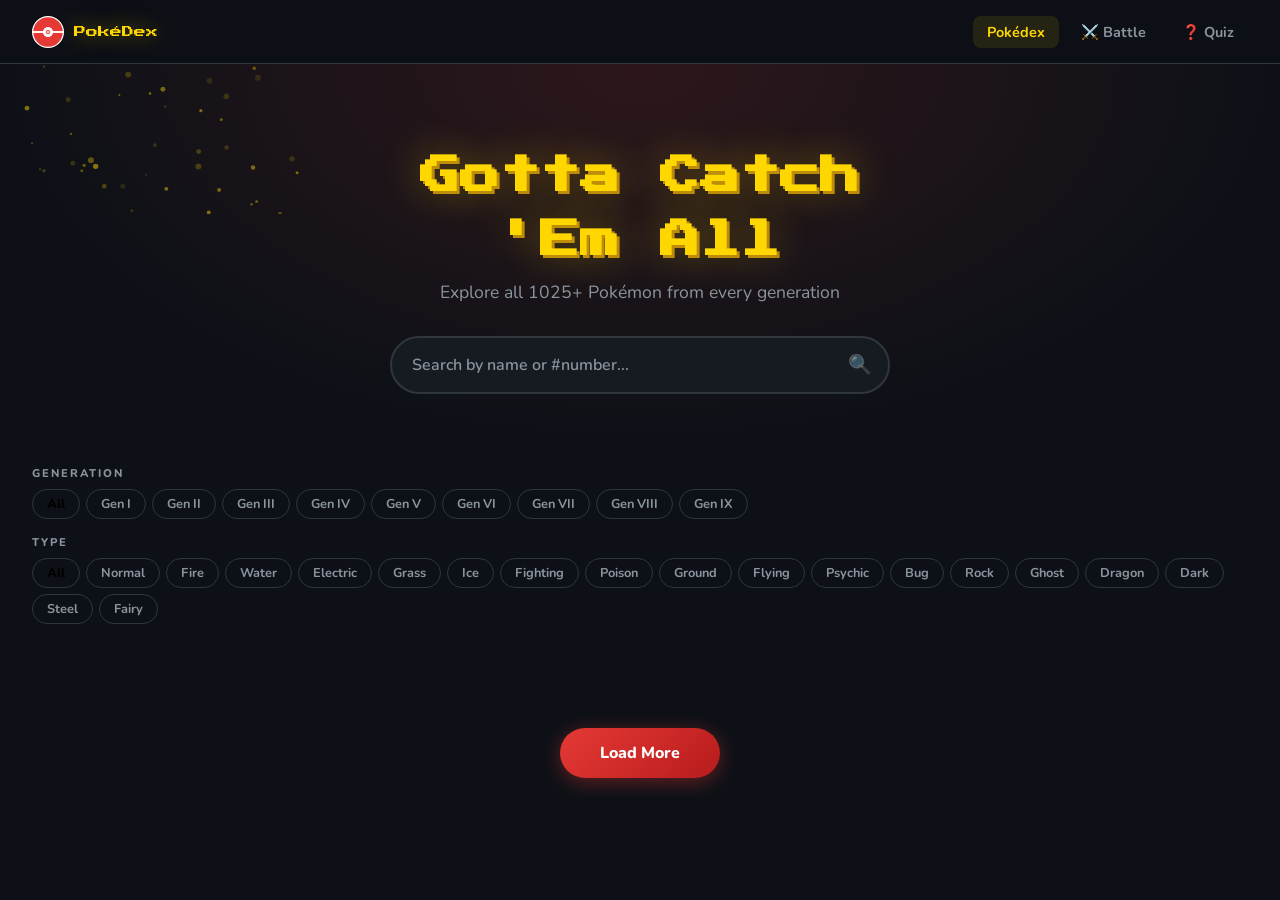
==== index.html @ df0d9342 "Initial Pokemon site — Pokedex, Battle, Quiz" ====
<!DOCTYPE html>
<html lang="fr">
<head>
  <meta charset="UTF-8">
  <meta name="viewport" content="width=device-width, initial-scale=1.0">
  <title>PokéDex — Explore all Pokémon</title>
  <link rel="stylesheet" href="style.css">
  <link rel="icon" href="data:image/svg+xml,<svg xmlns='http://www.w3.org/2000/svg' viewBox='0 0 100 100'><text y='.9em' font-size='90'>⚪</text></svg>">
</head>
<body>

<!-- ── Navbar ── -->
<nav>
  <a class="nav-logo" href="index.html">
    <svg class="pokeball-icon" viewBox="0 0 100 100" fill="none" xmlns="http://www.w3.org/2000/svg">
      <circle cx="50" cy="50" r="48" fill="#e53935" stroke="#fff" stroke-width="4"/>
      <path d="M2 50 Q2 50 98 50" stroke="#fff" stroke-width="6"/>
      <circle cx="50" cy="50" r="14" fill="#fff" stroke="#fff" stroke-width="4"/>
      <circle cx="50" cy="50" r="8" fill="#e53935" stroke="#fff" stroke-width="3"/>
      <circle cx="50" cy="50" r="3" fill="#fff"/>
    </svg>
    <span>PokéDex</span>
  </a>
  <ul class="nav-links">
    <li><a href="index.html" class="active">Pokédex</a></li>
    <li><a href="battle.html">⚔️ Battle</a></li>
    <li><a href="quiz.html">❓ Quiz</a></li>
  </ul>
</nav>

<!-- ── Hero ── -->
<section class="hero">
  <div class="hero-bg"></div>
  <canvas id="particles"></canvas>
  <div class="hero-content">
    <h1 class="hero-title">Gotta Catch<br>'Em All</h1>
    <p class="hero-sub">Explore all 1025+ Pokémon from every generation</p>
    <div class="hero-search">
      <input type="text" id="search-input" placeholder="Search by name or #number..." autocomplete="off">
      <span class="search-icon">🔍</span>
    </div>
  </div>
</section>

<!-- ── Filters ── -->
<div class="filters-section">
  <div class="filter-group">
    <span class="filter-label">Generation</span>
    <div class="filter-btns" id="gen-filters">
      <button class="filter-btn active" data-gen="all">All</button>
      <button class="filter-btn" data-gen="1">Gen I</button>
      <button class="filter-btn" data-gen="2">Gen II</button>
      <button class="filter-btn" data-gen="3">Gen III</button>
      <button class="filter-btn" data-gen="4">Gen IV</button>
      <button class="filter-btn" data-gen="5">Gen V</button>
      <button class="filter-btn" data-gen="6">Gen VI</button>
      <button class="filter-btn" data-gen="7">Gen VII</button>
      <button class="filter-btn" data-gen="8">Gen VIII</button>
      <button class="filter-btn" data-gen="9">Gen IX</button>
    </div>
  </div>
  <div class="filter-group">
    <span class="filter-label">Type</span>
    <div class="filter-btns" id="type-filters">
      <button class="filter-btn active" data-type="all">All</button>
    </div>
  </div>
</div>

<!-- ── Grid ── -->
<div class="poke-grid" id="poke-grid">
  <div class="loader" id="initial-loader" style="grid-column:1/-1">
    <svg class="pokeball-spin" viewBox="0 0 100 100">
      <circle cx="50" cy="50" r="48" fill="#e53935" stroke="#fff" stroke-width="4"/>
      <path d="M2 50 Q50 50 98 50" stroke="#fff" stroke-width="6"/>
      <circle cx="50" cy="50" r="10" fill="#fff" stroke="#fff" stroke-width="2"/>
    </svg>
    Loading Pokémon...
  </div>
</div>
<div class="load-more-wrap">
  <button class="btn-primary" id="load-more-btn" style="display:none">Load More</button>
</div>

<!-- ── Modal ── -->
<div class="modal-overlay" id="modal-overlay">
  <div class="modal" id="modal">
    <div class="modal-header">
      <div>
        <div class="modal-name" id="modal-name"></div>
        <div style="display:flex;gap:6px;margin-top:8px" id="modal-types"></div>
      </div>
      <button class="modal-close" id="modal-close">✕</button>
    </div>
    <div class="modal-body">
      <div class="modal-top">
        <div class="modal-sprite-wrap">
          <img class="modal-sprite" id="modal-sprite" src="" alt="">
          <button class="shiny-toggle" id="shiny-toggle">✨ Shiny</button>
          <div id="modal-number" style="font-size:0.7rem;color:var(--text-muted);font-weight:800"></div>
        </div>
        <div class="modal-info">
          <p class="modal-desc" id="modal-desc">Loading...</p>
          <div class="info-row">
            <div class="info-item"><label>Height</label><span id="modal-height"></span></div>
            <div class="info-item"><label>Weight</label><span id="modal-weight"></span></div>
          </div>
          <div class="info-row">
            <div class="info-item"><label>Base EXP</label><span id="modal-exp"></span></div>
            <div class="info-item"><label>Habitat</label><span id="modal-habitat"></span></div>
          </div>
          <div class="abilities-section">
            <div class="stats-title">Abilities</div>
            <div class="abilities-list" id="modal-abilities"></div>
          </div>
        </div>
      </div>

      <div class="stats-section">
        <div class="stats-title">Base Stats</div>
        <div id="modal-stats"></div>
      </div>

      <div class="evo-section" id="evo-section">
        <div class="stats-title" style="margin-bottom:12px">Evolution Chain</div>
        <div class="evo-chain" id="evo-chain"></div>
      </div>
    </div>
  </div>
</div>

<script src="api.js"></script>
<script src="pokedex.js"></script>
</body>
</html>
---- style.css ----
@import url('https://fonts.googleapis.com/css2?family=Press+Start+2P&family=Nunito:wght@400;600;700;800&display=swap');

:root {
  --bg: #0d1117;
  --surface: #161b22;
  --surface2: #21262d;
  --border: #30363d;
  --red: #e53935;
  --red-dark: #b71c1c;
  --yellow: #FFD700;
  --yellow-dark: #FFA000;
  --text: #e6edf3;
  --text-muted: #8b949e;
  --radius: 16px;
  --shadow: 0 8px 32px rgba(0,0,0,0.4);
}

* { margin:0; padding:0; box-sizing:border-box; }

body {
  background: var(--bg);
  color: var(--text);
  font-family: 'Nunito', sans-serif;
  min-height: 100vh;
  overflow-x: hidden;
}

/* ── Scrollbar ── */
::-webkit-scrollbar { width: 6px; }
::-webkit-scrollbar-track { background: var(--bg); }
::-webkit-scrollbar-thumb { background: var(--border); border-radius: 3px; }

/* ── Navbar ── */
nav {
  position: sticky; top: 0; z-index: 100;
  background: rgba(13,17,23,0.9);
  backdrop-filter: blur(20px);
  border-bottom: 1px solid var(--border);
  padding: 0 2rem;
  display: flex; align-items: center; gap: 2rem;
  height: 64px;
}
.nav-logo {
  display: flex; align-items: center; gap: 10px;
  text-decoration: none;
  font-family: 'Press Start 2P', monospace;
  font-size: 0.75rem;
  color: var(--yellow);
  text-shadow: 0 0 20px rgba(255,215,0,0.5);
  flex-shrink: 0;
}
.nav-logo .pokeball-icon {
  width: 32px; height: 32px;
  animation: spin-slow 8s linear infinite;
}
.nav-links {
  display: flex; gap: 0.5rem; list-style: none;
  margin-left: auto;
}
.nav-links a {
  text-decoration: none; color: var(--text-muted);
  font-weight: 700; font-size: 0.9rem;
  padding: 6px 14px; border-radius: 8px;
  transition: all 0.2s;
}
.nav-links a:hover, .nav-links a.active {
  color: var(--yellow);
  background: rgba(255,215,0,0.1);
}

/* ── Pokeball SVG ── */
.pokeball-icon { display: block; }

/* ── Hero ── */
.hero {
  position: relative;
  padding: 5rem 2rem 3rem;
  text-align: center;
  overflow: hidden;
}
.hero-bg {
  position: absolute; inset: 0; z-index: 0;
  background: radial-gradient(ellipse at 50% 0%, rgba(229,57,53,0.15) 0%, transparent 70%);
}
.hero canvas { position: absolute; inset: 0; z-index: 0; pointer-events: none; }
.hero-content { position: relative; z-index: 1; }
.hero-title {
  font-family: 'Press Start 2P', monospace;
  font-size: clamp(1.2rem, 4vw, 2.5rem);
  color: var(--yellow);
  text-shadow: 0 0 40px rgba(255,215,0,0.4), 3px 3px 0 #b8860b;
  line-height: 1.6;
  margin-bottom: 0.5rem;
}
.hero-sub {
  font-size: 1.1rem; color: var(--text-muted);
  margin-bottom: 2rem;
}
.hero-search {
  position: relative; max-width: 500px; margin: 0 auto;
}
.hero-search input {
  width: 100%;
  padding: 16px 56px 16px 20px;
  border-radius: 50px;
  border: 2px solid var(--border);
  background: var(--surface);
  color: var(--text);
  font-family: 'Nunito', sans-serif;
  font-size: 1rem;
  font-weight: 600;
  outline: none;
  transition: border-color 0.2s, box-shadow 0.2s;
}
.hero-search input:focus {
  border-color: var(--yellow);
  box-shadow: 0 0 0 4px rgba(255,215,0,0.1);
}
.hero-search input::placeholder { color: var(--text-muted); }
.hero-search .search-icon {
  position: absolute; right: 18px; top: 50%; transform: translateY(-50%);
  font-size: 1.2rem; opacity: 0.5;
}

/* ── Gen / Type Filters ── */
.filters-section {
  padding: 1.5rem 2rem;
  max-width: 1400px; margin: 0 auto;
}
.filter-group { margin-bottom: 1rem; }
.filter-label {
  font-size: 0.7rem; font-weight: 800;
  letter-spacing: 2px; text-transform: uppercase;
  color: var(--text-muted); margin-bottom: 0.5rem;
  display: block;
}
.filter-btns {
  display: flex; flex-wrap: wrap; gap: 6px;
}
.filter-btn {
  padding: 5px 14px; border-radius: 20px;
  border: 1.5px solid var(--border);
  background: transparent; color: var(--text-muted);
  font-family: 'Nunito', sans-serif;
  font-size: 0.8rem; font-weight: 700;
  cursor: pointer; transition: all 0.2s;
  text-transform: capitalize;
}
.filter-btn:hover { border-color: var(--yellow); color: var(--yellow); }
.filter-btn.active { color: #000; font-weight: 800; }

/* ── Pokemon Grid ── */
.poke-grid {
  display: grid;
  grid-template-columns: repeat(auto-fill, minmax(180px, 1fr));
  gap: 1rem; padding: 1rem 2rem 2rem;
  max-width: 1400px; margin: 0 auto;
}
.poke-card {
  background: var(--surface);
  border: 1px solid var(--border);
  border-radius: var(--radius);
  padding: 1.2rem 1rem 1rem;
  cursor: pointer; text-align: center;
  transition: transform 0.2s, box-shadow 0.2s, border-color 0.2s;
  position: relative; overflow: hidden;
}
.poke-card::before {
  content: '';
  position: absolute; top: -40%; right: -20%;
  width: 120px; height: 120px;
  border-radius: 50%;
  background: rgba(255,255,255,0.03);
  transition: opacity 0.2s;
}
.poke-card:hover {
  transform: translateY(-6px);
  box-shadow: var(--shadow);
}
.poke-card .poke-num {
  font-size: 0.65rem; font-weight: 800;
  color: var(--text-muted); margin-bottom: 4px;
}
.poke-card img {
  width: 100px; height: 100px;
  object-fit: contain;
  image-rendering: auto;
  transition: transform 0.3s;
  filter: drop-shadow(0 4px 8px rgba(0,0,0,0.4));
}
.poke-card:hover img { transform: scale(1.1) translateY(-4px); }
.poke-card .poke-name {
  font-size: 0.85rem; font-weight: 800;
  text-transform: capitalize; margin: 8px 0 6px;
}
.poke-types { display: flex; gap: 4px; justify-content: center; flex-wrap: wrap; }
.type-badge {
  padding: 2px 10px; border-radius: 20px;
  font-size: 0.65rem; font-weight: 800;
  text-transform: uppercase; letter-spacing: 0.5px;
  color: #fff;
}

/* ── Load More ── */
.load-more-wrap { text-align: center; padding: 1rem 0 3rem; }
.btn-primary {
  padding: 14px 40px; border-radius: 50px;
  background: linear-gradient(135deg, var(--red), var(--red-dark));
  color: #fff; border: none;
  font-family: 'Nunito', sans-serif;
  font-size: 1rem; font-weight: 800;
  cursor: pointer; transition: all 0.2s;
  box-shadow: 0 4px 20px rgba(229,57,53,0.4);
}
.btn-primary:hover { transform: translateY(-2px); box-shadow: 0 6px 28px rgba(229,57,53,0.6); }
.btn-primary:disabled { opacity: 0.5; cursor: not-allowed; transform: none; }

/* ── Modal ── */
.modal-overlay {
  position: fixed; inset: 0; z-index: 200;
  background: rgba(0,0,0,0.8);
  backdrop-filter: blur(8px);
  display: flex; align-items: center; justify-content: center;
  padding: 1rem;
  opacity: 0; visibility: hidden;
  transition: opacity 0.3s, visibility 0.3s;
}
.modal-overlay.open { opacity: 1; visibility: visible; }
.modal {
  background: var(--surface);
  border: 1px solid var(--border);
  border-radius: 24px;
  max-width: 700px; width: 100%;
  max-height: 90vh; overflow-y: auto;
  transform: scale(0.9) translateY(20px);
  transition: transform 0.3s;
}
.modal-overlay.open .modal { transform: scale(1) translateY(0); }
.modal-header {
  padding: 2rem 2rem 1rem;
  display: flex; justify-content: space-between; align-items: flex-start;
  position: sticky; top: 0;
  background: var(--surface);
  border-radius: 24px 24px 0 0;
  z-index: 1;
}
.modal-close {
  background: var(--surface2); border: 1px solid var(--border);
  color: var(--text); border-radius: 50%;
  width: 36px; height: 36px; cursor: pointer;
  font-size: 1.1rem; transition: all 0.2s;
  display: flex; align-items: center; justify-content: center;
}
.modal-close:hover { background: var(--red); border-color: var(--red); }
.modal-body { padding: 0 2rem 2rem; }
.modal-sprite-wrap {
  display: flex; flex-direction: column; align-items: center; gap: 8px;
}
.modal-sprite {
  width: 180px; height: 180px; object-fit: contain;
  filter: drop-shadow(0 8px 24px rgba(0,0,0,0.5));
  transition: opacity 0.3s;
}
.modal-top {
  display: grid; grid-template-columns: 200px 1fr; gap: 2rem;
  align-items: start;
}
.modal-info { display: flex; flex-direction: column; gap: 12px; }
.modal-name {
  font-family: 'Press Start 2P', monospace;
  font-size: 1.1rem; color: var(--yellow);
  text-transform: capitalize;
}
.modal-desc {
  font-size: 0.9rem; line-height: 1.7;
  color: var(--text-muted); font-style: italic;
}
.info-row { display: flex; gap: 1rem; font-size: 0.9rem; }
.info-item label { color: var(--text-muted); font-weight: 600; margin-right: 4px; }
.info-item span { font-weight: 800; }
.shiny-toggle {
  display: inline-flex; align-items: center; gap: 6px;
  background: var(--surface2); border: 1px solid var(--border);
  border-radius: 8px; padding: 6px 12px;
  cursor: pointer; font-size: 0.8rem; font-weight: 700;
  transition: all 0.2s; user-select: none;
}
.shiny-toggle:hover { border-color: var(--yellow); color: var(--yellow); }
.shiny-toggle.active { background: rgba(255,215,0,0.15); border-color: var(--yellow); color: var(--yellow); }

/* ── Stats ── */
.stats-section { margin-top: 1.5rem; }
.stats-title {
  font-family: 'Press Start 2P', monospace;
  font-size: 0.6rem; color: var(--text-muted);
  letter-spacing: 1px; margin-bottom: 1rem;
}
.stat-row {
  display: grid; grid-template-columns: 130px 40px 1fr;
  align-items: center; gap: 10px; margin-bottom: 8px;
}
.stat-name { font-size: 0.8rem; font-weight: 700; color: var(--text-muted); }
.stat-val { font-size: 0.85rem; font-weight: 800; text-align: right; }
.stat-bar { height: 8px; background: var(--surface2); border-radius: 4px; overflow: hidden; }
.stat-fill {
  height: 100%; border-radius: 4px;
  transition: width 0.8s cubic-bezier(0.4,0,0.2,1);
}

/* ── Abilities ── */
.abilities-section { margin-top: 1.5rem; }
.abilities-list { display: flex; gap: 8px; flex-wrap: wrap; margin-top: 8px; }
.ability-badge {
  padding: 4px 12px; border-radius: 8px;
  background: var(--surface2); border: 1px solid var(--border);
  font-size: 0.8rem; font-weight: 700; text-transform: capitalize;
}
.ability-badge.hidden {
  border-style: dashed; color: var(--yellow); border-color: var(--yellow);
}

/* ── Evolution Chain ── */
.evo-section { margin-top: 1.5rem; }
.evo-chain {
  display: flex; align-items: center; gap: 12px;
  flex-wrap: wrap; margin-top: 12px;
}
.evo-item {
  display: flex; flex-direction: column; align-items: center; gap: 4px;
  cursor: pointer; transition: transform 0.2s;
}
.evo-item:hover { transform: scale(1.1); }
.evo-item img { width: 72px; height: 72px; object-fit: contain; filter: drop-shadow(0 2px 6px rgba(0,0,0,0.4)); }
.evo-item span { font-size: 0.7rem; font-weight: 700; text-transform: capitalize; }
.evo-arrow { font-size: 1.2rem; color: var(--text-muted); }

/* ── Loading / Spinner ── */
.loader {
  display: flex; flex-direction: column;
  align-items: center; justify-content: center;
  padding: 4rem; gap: 1rem; color: var(--text-muted);
  font-size: 0.9rem; font-weight: 700;
}
.pokeball-spin {
  width: 48px; height: 48px;
  animation: spin 1s linear infinite;
}
@keyframes spin { to { transform: rotate(360deg); } }
@keyframes spin-slow { to { transform: rotate(360deg); } }

/* ── Battle Page ── */
.battle-page { min-height: calc(100vh - 64px); }
.battle-select {
  max-width: 900px; margin: 0 auto;
  padding: 3rem 2rem; text-align: center;
}
.battle-select h1 {
  font-family: 'Press Start 2P', monospace;
  font-size: clamp(0.8rem, 2vw, 1.2rem);
  color: var(--yellow); margin-bottom: 0.5rem;
}
.battle-select p { color: var(--text-muted); margin-bottom: 2.5rem; }
.starter-grid {
  display: grid; grid-template-columns: repeat(3, 1fr);
  gap: 1rem; max-width: 600px; margin: 0 auto 2rem;
}
.starter-card {
  background: var(--surface);
  border: 2px solid var(--border);
  border-radius: var(--radius);
  padding: 1.5rem 1rem;
  cursor: pointer; transition: all 0.2s;
  display: flex; flex-direction: column; align-items: center; gap: 8px;
}
.starter-card:hover { border-color: var(--yellow); transform: translateY(-6px); }
.starter-card img { width: 100px; height: 100px; object-fit: contain; filter: drop-shadow(0 4px 12px rgba(0,0,0,0.4)); }
.starter-card .starter-name { font-weight: 800; font-size: 0.9rem; text-transform: capitalize; }

/* ── Battle Arena ── */
.battle-arena {
  display: none;
  flex-direction: column;
  max-width: 900px; margin: 0 auto;
  padding: 1.5rem 2rem;
  gap: 1rem;
}
.battle-arena.visible { display: flex; }
.battle-scene {
  background: linear-gradient(180deg, #1a3a5c 0%, #2d5a87 50%, #4a7fb5 70%, #8ab5d4 70.5%, #c8e3f0 70.5%, #c8e3f0 75%, #3d7a2e 75%, #2d5a22 100%);
  border-radius: var(--radius);
  border: 1px solid var(--border);
  padding: 2rem;
  position: relative; min-height: 280px;
  display: flex; flex-direction: column; justify-content: space-between;
}
.enemy-side, .player-side {
  display: flex; flex-direction: column; gap: 8px;
}
.enemy-side { align-items: flex-start; }
.player-side { align-items: flex-end; }
.battle-hp-bar {
  background: rgba(0,0,0,0.5);
  border: 2px solid rgba(255,255,255,0.2);
  border-radius: 8px; padding: 8px 12px;
  min-width: 220px;
}
.battle-hp-name { font-weight: 800; font-size: 0.9rem; margin-bottom: 2px; text-transform: capitalize; }
.battle-hp-info { display: flex; justify-content: space-between; font-size: 0.75rem; color: rgba(255,255,255,0.7); margin-bottom: 4px; }
.hp-track { height: 10px; background: rgba(0,0,0,0.4); border-radius: 5px; overflow: hidden; }
.hp-fill { height: 100%; border-radius: 5px; transition: width 0.5s ease, background 0.3s; }
.sprite-enemy { position: absolute; top: 30px; right: 80px; }
.sprite-player { position: absolute; bottom: 60px; left: 80px; }
.battle-sprite { width: 100px; height: 100px; object-fit: contain; image-rendering: pixelated; }
.battle-sprite.shake { animation: shake 0.4s; }
.battle-sprite.bounce { animation: bounce-in 0.4s; }
@keyframes shake { 0%,100%{transform:translateX(0)} 20%{transform:translateX(-10px)} 40%{transform:translateX(10px)} 60%{transform:translateX(-6px)} 80%{transform:translateX(6px)} }
@keyframes bounce-in { 0%{transform:scale(0.7)} 60%{transform:scale(1.15)} 100%{transform:scale(1)} }
.battle-log {
  background: var(--surface);
  border: 1px solid var(--border);
  border-radius: var(--radius);
  padding: 1rem 1.2rem;
  min-height: 64px;
  font-size: 0.95rem; font-weight: 600;
  line-height: 1.5;
}
.battle-log .log-line { animation: fade-in 0.3s; }
@keyframes fade-in { from{opacity:0;transform:translateY(4px)} to{opacity:1;transform:none} }
.move-grid {
  display: grid; grid-template-columns: 1fr 1fr;
  gap: 8px;
}
.move-btn {
  padding: 12px 16px; border-radius: 10px;
  border: 2px solid var(--border);
  background: var(--surface2);
  color: var(--text); cursor: pointer;
  text-align: left; transition: all 0.2s;
  font-family: 'Nunito', sans-serif;
}
.move-btn:hover:not(:disabled) { border-color: var(--yellow); background: rgba(255,215,0,0.1); }
.move-btn:disabled { opacity: 0.4; cursor: not-allowed; }
.move-btn .move-name { font-weight: 800; font-size: 0.9rem; text-transform: capitalize; }
.move-btn .move-meta { font-size: 0.7rem; color: var(--text-muted); margin-top: 2px; }
.battle-actions { display: flex; gap: 8px; }
.btn-catch {
  padding: 12px 20px; border-radius: 10px;
  background: linear-gradient(135deg, #f57c00, #e65100);
  border: none; color: #fff;
  font-family: 'Nunito', sans-serif; font-weight: 800;
  cursor: pointer; transition: all 0.2s;
  font-size: 0.9rem;
}
.btn-catch:hover:not(:disabled) { transform: translateY(-2px); box-shadow: 0 4px 16px rgba(245,124,0,0.5); }
.btn-catch:disabled { opacity: 0.4; cursor: not-allowed; }
.caught-collection {
  display: flex; flex-wrap: wrap; gap: 8px;
  padding: 0.5rem 0;
}
.caught-badge {
  display: flex; align-items: center; gap: 4px;
  background: var(--surface2); border: 1px solid var(--border);
  border-radius: 8px; padding: 4px 10px;
  font-size: 0.75rem; font-weight: 700; text-transform: capitalize;
}
.caught-badge img { width: 24px; height: 24px; object-fit: contain; }

/* ── Quiz Page ── */
.quiz-page {
  max-width: 700px; margin: 0 auto;
  padding: 2rem;
  display: flex; flex-direction: column; gap: 1.5rem;
}
.quiz-header {
  display: flex; justify-content: space-between; align-items: center;
}
.quiz-title {
  font-family: 'Press Start 2P', monospace;
  font-size: clamp(0.7rem, 2vw, 1rem);
  color: var(--yellow);
}
.quiz-stats { display: flex; gap: 1rem; }
.quiz-stat {
  background: var(--surface);
  border: 1px solid var(--border);
  border-radius: 10px; padding: 8px 16px;
  font-weight: 800; font-size: 0.85rem;
  text-align: center;
}
.quiz-stat label { display: block; font-size: 0.6rem; color: var(--text-muted); margin-bottom: 2px; }
.quiz-silhouette-wrap {
  background: var(--surface);
  border: 1px solid var(--border);
  border-radius: var(--radius);
  padding: 2rem; text-align: center;
  position: relative; overflow: hidden;
}
.quiz-bg-text {
  position: absolute; font-family: 'Press Start 2P', monospace;
  font-size: 1.5rem; color: rgba(255,255,255,0.03);
  top: 50%; left: 50%; transform: translate(-50%,-50%);
  white-space: nowrap; pointer-events: none;
}
.quiz-img {
  width: 200px; height: 200px; object-fit: contain;
  transition: filter 0.5s;
}
.quiz-img.hidden { filter: brightness(0); }
.quiz-img.revealed { filter: brightness(1) drop-shadow(0 0 20px rgba(255,215,0,0.5)); }
.timer-bar-wrap {
  height: 6px; background: var(--surface2);
  border-radius: 3px; overflow: hidden;
}
.timer-bar {
  height: 100%;
  background: linear-gradient(90deg, var(--red), var(--yellow));
  transition: width 1s linear, background 0.3s;
  border-radius: 3px;
}
.quiz-question {
  font-family: 'Press Start 2P', monospace;
  font-size: 0.65rem; color: var(--text-muted);
  text-align: center; padding: 0.5rem 0;
}
.quiz-choices {
  display: grid; grid-template-columns: 1fr 1fr;
  gap: 10px;
}
.choice-btn {
  padding: 14px 18px; border-radius: 12px;
  border: 2px solid var(--border);
  background: var(--surface);
  color: var(--text);
  font-family: 'Nunito', sans-serif; font-weight: 800;
  font-size: 0.9rem; cursor: pointer;
  transition: all 0.2s; text-transform: capitalize;
}
.choice-btn:hover:not(:disabled) { border-color: var(--yellow); background: rgba(255,215,0,0.08); }
.choice-btn.correct { border-color: #4caf50 !important; background: rgba(76,175,80,0.15) !important; color: #4caf50; }
.choice-btn.wrong { border-color: var(--red) !important; background: rgba(229,57,53,0.15) !important; color: var(--red); }
.choice-btn:disabled { cursor: not-allowed; }
.quiz-result {
  text-align: center; padding: 1rem;
  font-size: 1rem; font-weight: 800;
  border-radius: var(--radius);
  min-height: 56px; display: flex;
  align-items: center; justify-content: center;
  gap: 8px;
}
.quiz-result.correct { background: rgba(76,175,80,0.1); border: 1px solid #4caf50; color: #4caf50; }
.quiz-result.wrong { background: rgba(229,57,53,0.1); border: 1px solid var(--red); color: var(--red); }
.quiz-result.waiting { background: var(--surface); border: 1px solid var(--border); color: var(--text-muted); }
.btn-next {
  padding: 12px 30px; border-radius: 50px;
  background: linear-gradient(135deg, var(--yellow), var(--yellow-dark));
  color: #000; border: none;
  font-family: 'Nunito', sans-serif; font-weight: 800; font-size: 1rem;
  cursor: pointer; transition: all 0.2s;
  box-shadow: 0 4px 16px rgba(255,215,0,0.3);
}
.btn-next:hover { transform: translateY(-2px); box-shadow: 0 6px 24px rgba(255,215,0,0.5); }
.btn-next:disabled { opacity: 0; pointer-events: none; }
.difficulty-btns { display: flex; gap: 8px; }
.diff-btn {
  padding: 6px 16px; border-radius: 8px;
  border: 1.5px solid var(--border); background: transparent;
  color: var(--text-muted); cursor: pointer;
  font-family: 'Nunito', sans-serif; font-weight: 700; font-size: 0.8rem;
  transition: all 0.2s;
}
.diff-btn.active { border-color: var(--yellow); color: var(--yellow); background: rgba(255,215,0,0.1); }

/* ── Responsive ── */
@media (max-width: 600px) {
  nav { padding: 0 1rem; }
  .nav-logo span { display: none; }
  .hero { padding: 3rem 1rem 2rem; }
  .poke-grid { padding: 0.5rem 1rem 2rem; }
  .modal-top { grid-template-columns: 1fr; }
  .modal-sprite { width: 140px; height: 140px; }
  .modal-body { padding: 0 1rem 1.5rem; }
  .starter-grid { grid-template-columns: 1fr; }
  .quiz-choices { grid-template-columns: 1fr; }
}

/* ── Misc ── */
.empty-state {
  text-align: center; padding: 4rem 2rem;
  color: var(--text-muted); font-size: 1rem; font-weight: 700;
}
.generation-tabs { display: flex; gap: 6px; flex-wrap: wrap; }
.caught-count {
  font-family: 'Press Start 2P', monospace;
  font-size: 0.55rem; color: var(--yellow);
}
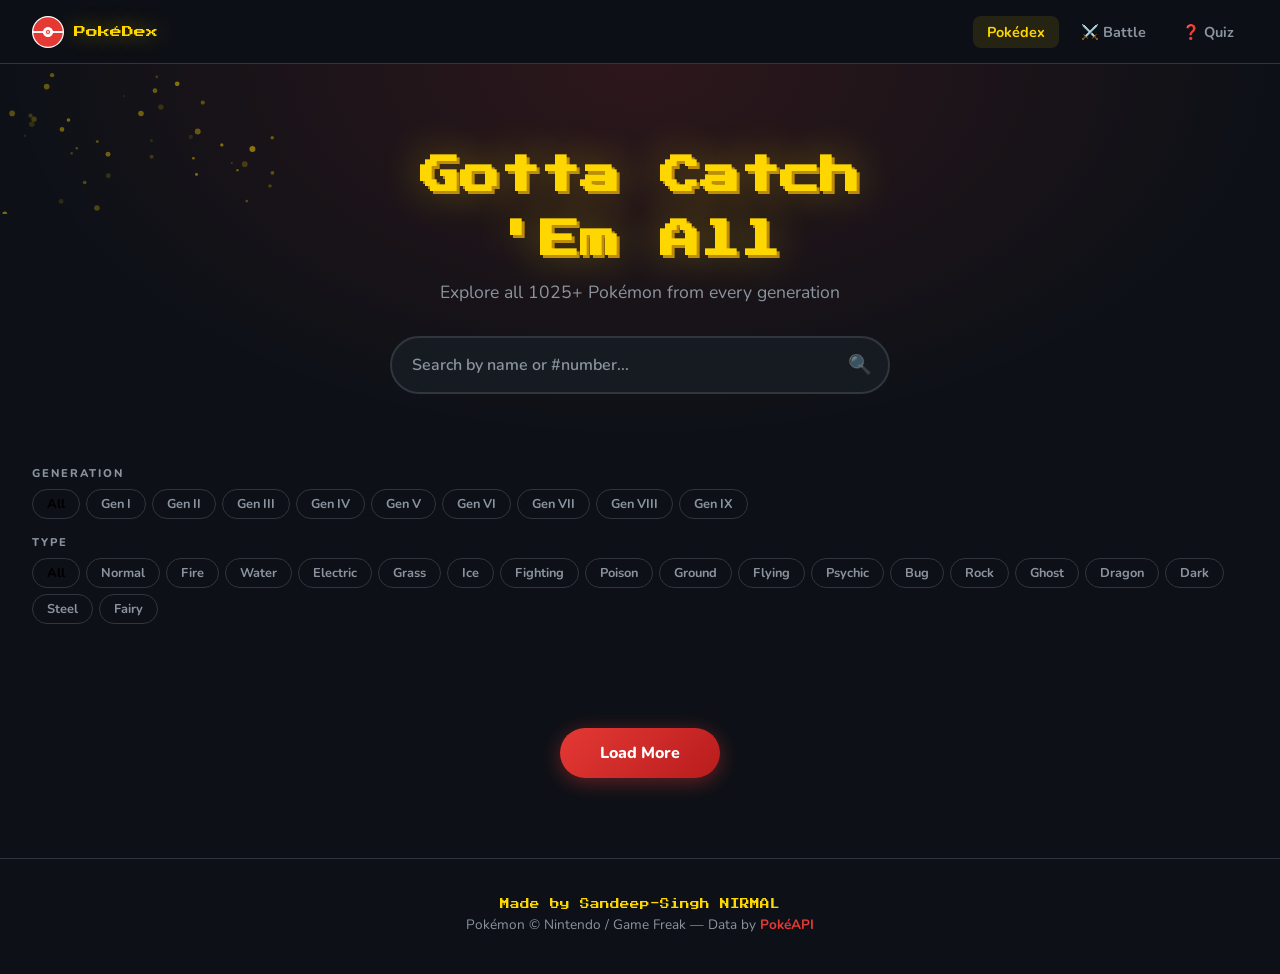
==== commit e3331fc9: "Add footer with author name + footer styles" ====
--- a/index.html
+++ b/index.html
@@ -129,6 +129,10 @@
   </div>
 </div>
 
+<footer class="site-footer">
+  <span class="footer-name">Made by Sandeep-Singh NIRMAL</span>
+  Pokémon © Nintendo / Game Freak — Data by <a href="https://pokeapi.co" target="_blank">PokéAPI</a>
+</footer>
 <script src="api.js"></script>
 <script src="pokedex.js"></script>
 </body>
--- a/style.css
+++ b/style.css
@@ -593,3 +593,26 @@
   font-family: 'Press Start 2P', monospace;
   font-size: 0.55rem; color: var(--yellow);
 }
+
+/* ── Footer ── */
+.site-footer {
+  text-align: center;
+  padding: 2.5rem 1rem;
+  border-top: 1px solid var(--border);
+  margin-top: 2rem;
+  color: var(--text-muted);
+  font-size: 0.85rem;
+}
+.site-footer .footer-name {
+  font-family: 'Press Start 2P', monospace;
+  font-size: 0.6rem;
+  color: var(--yellow);
+  margin-bottom: 6px;
+  display: block;
+}
+.site-footer a {
+  color: var(--red);
+  text-decoration: none;
+  font-weight: 700;
+}
+.site-footer a:hover { text-decoration: underline; }
